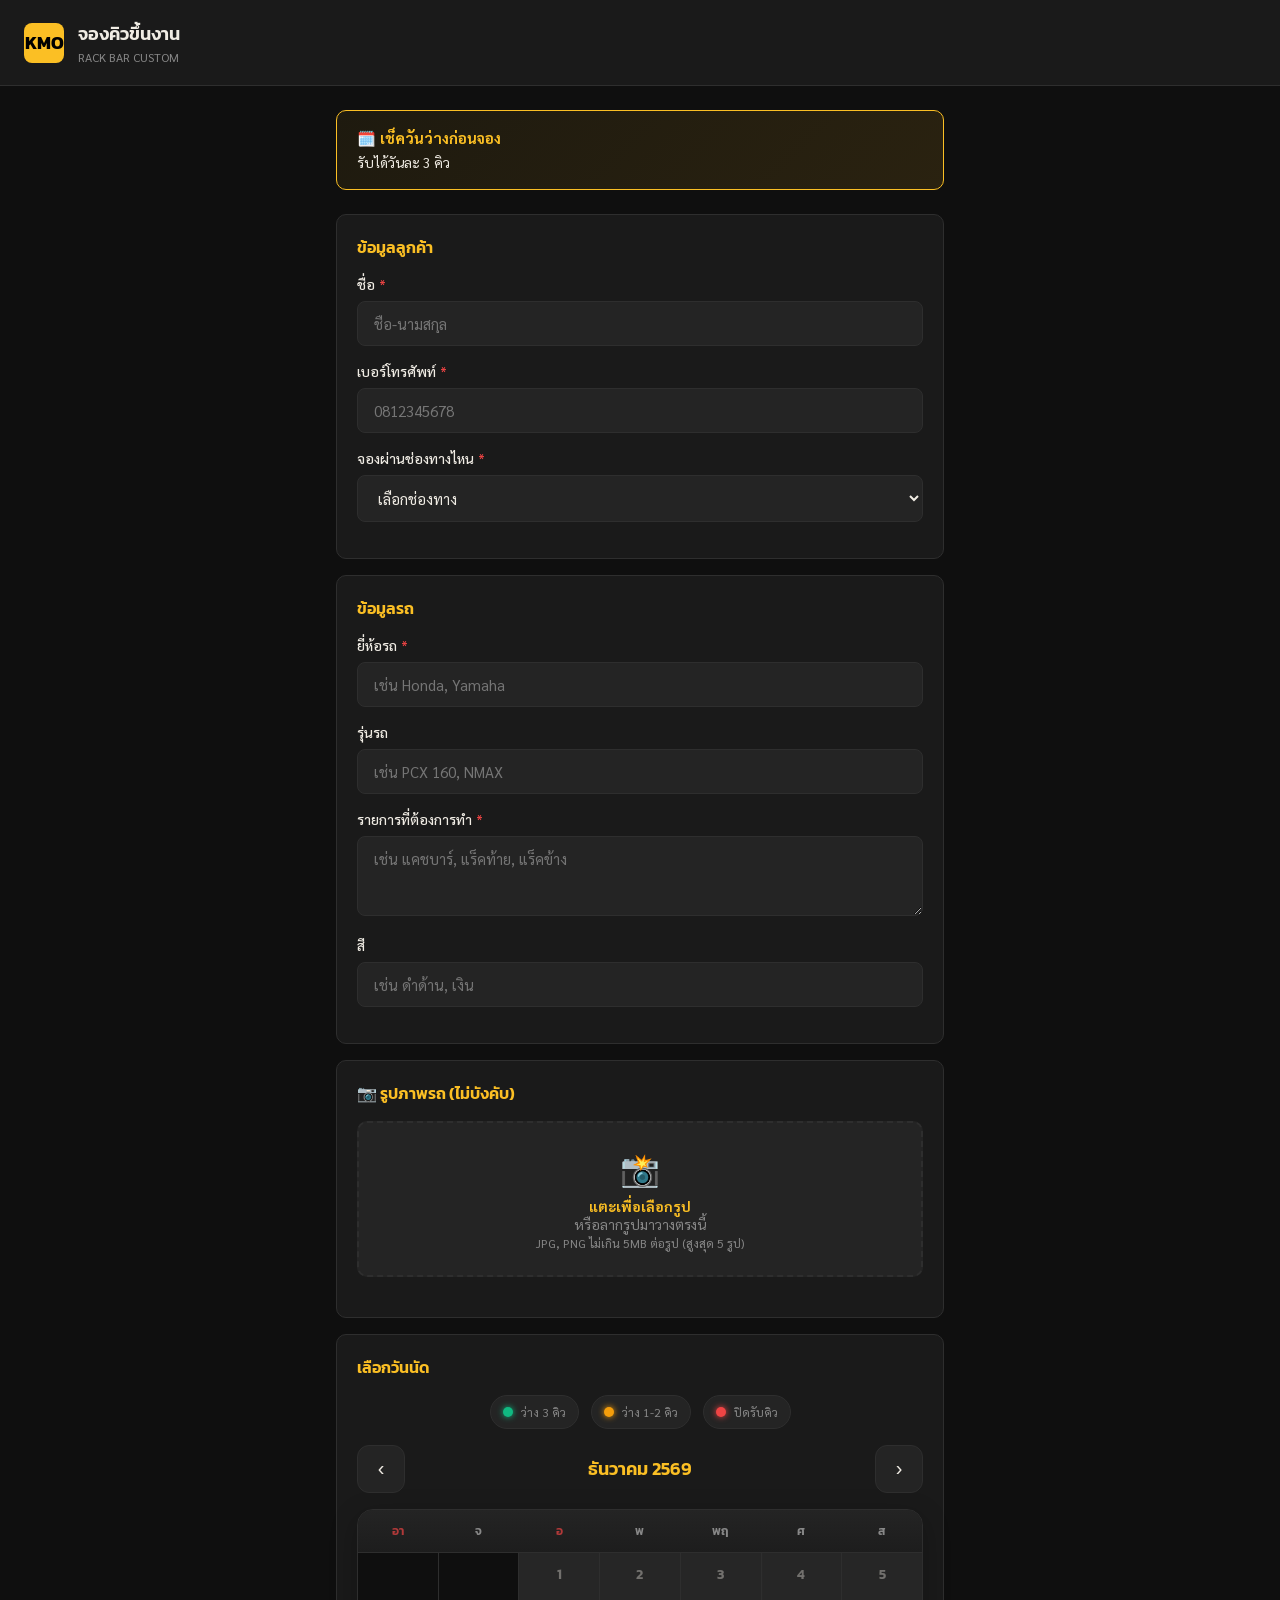
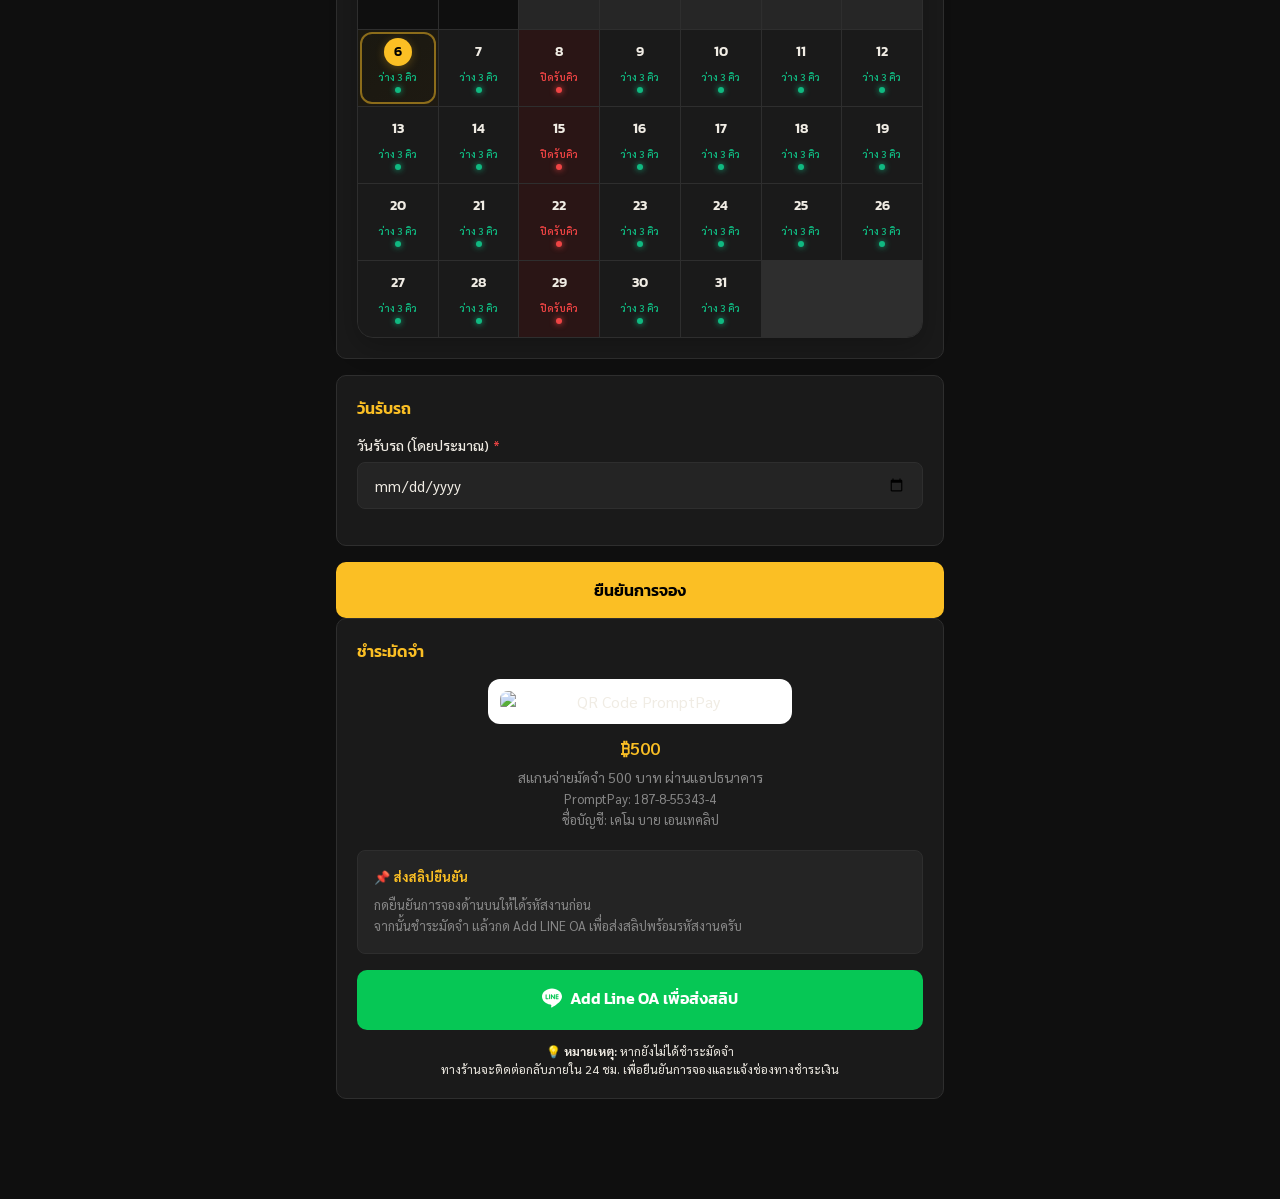
==== booking.html @ 97022bba "feat: restructure booking with separate pages, integrate dual CTA card on landing page, and clean up" ====
<!DOCTYPE html>
<html lang="th">
<head>
  <meta charset="UTF-8" />
  <meta name="viewport" content="width=device-width, initial-scale=1.0"/>
  <title>จองคิว | KMO RACK BAR CUSTOM</title>
  <link href="https://fonts.googleapis.com/css2?family=Sarabun:wght@300;400;600;700&family=Kanit:wght@400;600;700&display=swap" rel="stylesheet"/>
  <style>
    :root {
      --bg: #0f0f0f;
      --surface: #1a1a1a;
      --surface2: #242424;
      --border: #2e2e2e;
      --accent: #fbbf24;
      --accent2: #fcd34d;
      --text: #f0ece4;
      --text-muted: #888;
      --red: #ef4444;
      --green: #10b981;
      --yellow: #f59e0b;
      --accent-glow: rgba(251, 191, 36, 0.28);
      --radius: 10px;
    }

    * { box-sizing: border-box; margin: 0; padding: 0; }

    body {
      background: var(--bg);
      color: var(--text);
      font-family: 'Sarabun', sans-serif;
      font-size: 16px;
      min-height: 100vh;
      padding: 0 0 60px;
    }

    /* Header */
    .header {
      background: var(--surface);
      border-bottom: 1px solid var(--border);
      padding: 20px 24px;
      position: sticky;
      top: 0;
      z-index: 100;
      display: flex;
      align-items: center;
      gap: 14px;
    }
    .header-logo {
      width: 40px; height: 40px;
      background: var(--accent);
      border-radius: 8px;
      display: flex; align-items: center; justify-content: center;
      font-family: 'Kanit', sans-serif;
      font-weight: 700;
      color: #000;
      font-size: 18px;
    }
    .header-title { font-family: 'Kanit', sans-serif; font-size: 18px; font-weight: 600; }
    .header-sub { font-size: 12px; color: var(--text-muted); margin-top: 2px; }

    .container { max-width: 640px; margin: 0 auto; padding: 24px 16px; }

    /* Calendar Banner */
    .calendar-banner {
      background: linear-gradient(135deg, #1e1a0f 0%, #2a2210 100%);
      border: 1px solid var(--accent);
      border-radius: var(--radius);
      padding: 16px 20px;
      display: flex;
      align-items: center;
      justify-content: space-between;
      margin-bottom: 24px;
      gap: 12px;
    }
    .calendar-banner-text { font-size: 14px; line-height: 1.5; }
    .calendar-banner-text strong { color: var(--accent); font-size: 15px; display: block; margin-bottom: 2px; }

    /* Section */
    .section {
      background: var(--surface);
      border: 1px solid var(--border);
      border-radius: var(--radius);
      padding: 20px;
      margin-bottom: 16px;
    }
    .section-title {
      font-family: 'Kanit', sans-serif;
      font-size: 16px;
      font-weight: 600;
      margin-bottom: 16px;
      color: var(--accent);
    }

    /* Form */
    .form-group {
      margin-bottom: 16px;
    }
    .form-label {
      display: block;
      font-size: 14px;
      font-weight: 500;
      margin-bottom: 8px;
      color: var(--text);
    }
    .form-label .required {
      color: var(--red);
      margin-left: 4px;
    }
    .form-input, .form-select, .form-textarea {
      width: 100%;
      background: var(--surface2);
      border: 1px solid var(--border);
      border-radius: 8px;
      padding: 12px 16px;
      color: var(--text);
      font-family: 'Sarabun', sans-serif;
      font-size: 15px;
      transition: border-color 0.2s;
    }
    .form-input:focus, .form-select:focus, .form-textarea:focus {
      outline: none;
      border-color: var(--accent);
    }
    .form-textarea {
      resize: vertical;
      min-height: 80px;
    }

    /* Date Picker */
    .booking-legend {
      display: flex;
      gap: 12px;
      justify-content: center;
      flex-wrap: wrap;
      margin: 0 0 16px;
    }
    .booking-legend-item {
      display: flex;
      align-items: center;
      gap: 8px;
      font-size: 12px;
      color: var(--text-muted);
      padding: 8px 12px;
      background: var(--surface2);
      border: 1px solid var(--border);
      border-radius: 20px;
    }
    .booking-legend-dot {
      width: 10px;
      height: 10px;
      border-radius: 50%;
    }
    .booking-calendar {
      background: var(--surface);
      border: 1px solid var(--border);
      border-radius: 16px;
      overflow: hidden;
      box-shadow: 0 8px 28px rgba(0, 0, 0, 0.24);
    }
    .date-weekdays {
      display: grid;
      grid-template-columns: repeat(7, 1fr);
      background: linear-gradient(180deg, var(--surface2) 0%, #1d1d1d 100%);
      border-bottom: 1px solid var(--border);
    }
    .date-weekday {
      text-align: center;
      padding: 12px 4px;
      font-family: 'Kanit', sans-serif;
      font-size: 12px;
      font-weight: 600;
      color: var(--text-muted);
    }
    .date-weekday.sun,
    .date-weekday.tue {
      color: rgba(239, 68, 68, 0.7);
    }
    .date-grid {
      display: grid;
      grid-template-columns: repeat(7, 1fr);
      gap: 1px;
      background: var(--border);
    }
    .date-grid .loading {
      grid-column: 1 / -1;
      background: var(--surface);
      padding: 50px 20px;
    }
    .date-cell {
      min-height: 76px;
      padding: 8px 4px;
      display: flex;
      flex-direction: column;
      align-items: center;
      background: var(--surface);
      cursor: pointer;
      position: relative;
      transition: all 0.2s cubic-bezier(0.4, 0, 0.2, 1);
    }
    .date-cell:hover:not(.disabled):not(.empty):not(.selected) {
      background: #282828;
      transform: scale(1.02);
      z-index: 10;
      box-shadow: inset 0 0 0 2px var(--accent-glow);
    }
    .date-cell.empty {
      background: var(--bg);
      cursor: default;
    }
    .date-cell.today {
      background: linear-gradient(135deg, #1a1810 0%, #1e1a12 100%);
    }
    .date-cell.today::before {
      content: '';
      position: absolute;
      inset: 2px;
      border: 2px solid var(--accent);
      border-radius: 12px;
      opacity: 0.5;
      animation: pulse-border 2s ease-in-out infinite;
    }
    @keyframes pulse-border {
      0%, 100% { opacity: 0.3; }
      50% { opacity: 0.7; }
    }
    .date-num {
      font-family: 'Kanit', sans-serif;
      font-size: 14px;
      font-weight: 600;
      color: var(--text);
      width: 28px;
      height: 28px;
      display: flex;
      align-items: center;
      justify-content: center;
      margin-bottom: 4px;
      border-radius: 50%;
      transition: all 0.2s ease;
    }
    .date-cell.today .date-num {
      background: var(--accent);
      color: #000;
      box-shadow: 0 2px 10px var(--accent-glow);
    }
    .date-cell.selected {
      background: linear-gradient(135deg, rgba(251, 191, 36, 0.95), rgba(252, 211, 77, 0.95));
      color: #000;
      box-shadow: inset 0 0 0 2px rgba(0, 0, 0, 0.2);
    }
    .date-cell.selected .date-num {
      color: #000;
      background: rgba(0, 0, 0, 0.08);
    }
    .date-cell.disabled {
      cursor: not-allowed;
    }
    .date-cell.past {
      opacity: 0.35;
    }
    .date-cell.full {
      background: #2a1515;
    }
    .date-cell.status-open .date-label { color: var(--green); }
    .date-cell.status-low .date-label { color: var(--yellow); }
    .date-cell.status-full .date-label,
    .date-cell.full .date-label { color: var(--red); }
    .date-cell.status-open:hover:not(.disabled) .date-num { background: rgba(16, 185, 129, 0.15); }
    .date-cell.status-low:hover:not(.disabled) .date-num { background: rgba(245, 158, 11, 0.15); }
    .date-dot {
      width: 6px;
      height: 6px;
      border-radius: 50%;
      margin-top: 4px;
      transition: transform 0.2s ease;
    }
    .date-cell:hover:not(.disabled):not(.past) .date-dot {
      transform: scale(1.3);
    }
    .date-cell.status-open .date-dot { background: var(--green); box-shadow: 0 0 6px var(--green); }
    .date-cell.status-low .date-dot { background: var(--yellow); box-shadow: 0 0 6px var(--yellow); }
    .date-cell.status-full .date-dot { background: var(--red); box-shadow: 0 0 6px var(--red); }
    .date-cell.selected .date-dot {
      background: #000;
      box-shadow: none;
    }
    .date-label {
      font-size: 10px;
      font-family: 'Sarabun', sans-serif;
      text-align: center;
      line-height: 1.3;
      font-weight: 600;
    }
    .date-cell.selected .date-label {
      color: #000;
    }

    /* Calendar Header */
    .calendar-header {
      display: flex;
      justify-content: space-between;
      align-items: center;
      margin: 4px 0 16px;
    }
    .calendar-month {
      font-family: 'Kanit', sans-serif;
      font-size: 18px;
      font-weight: 600;
      color: var(--accent);
    }
    .calendar-nav {
      display: flex;
      gap: 8px;
    }
    .btn-nav {
      width: 48px;
      height: 48px;
      background: var(--surface2);
      border: 1px solid var(--border);
      border-radius: 12px;
      color: var(--text);
      cursor: pointer;
      display: flex;
      align-items: center;
      justify-content: center;
      font-size: 20px;
      transition: all 0.25s cubic-bezier(0.4, 0, 0.2, 1);
    }
    .btn-nav:hover {
      background: var(--accent);
      color: #000;
      transform: scale(1.05);
      box-shadow: 0 4px 20px var(--accent-glow);
    }

    @media (max-width: 480px) {
      .date-cell {
        min-height: 70px;
        -webkit-tap-highlight-color: transparent;
      }
      .date-cell:hover:not(.disabled):not(.empty):not(.selected) {
        transform: none;
      }
      .date-cell:not(.disabled):not(.empty):active {
        background: #2a2a2a;
        transform: scale(0.97);
      }
      .btn-nav {
        width: 52px;
        height: 52px;
      }
    }

    /* Button */
    .btn {
      width: 100%;
      padding: 16px;
      background: var(--accent);
      color: #000;
      border: none;
      border-radius: var(--radius);
      font-family: 'Kanit', sans-serif;
      font-size: 16px;
      font-weight: 600;
      cursor: pointer;
      transition: background 0.2s;
    }
    .btn:hover {
      background: var(--accent2);
    }
    .btn:disabled {
      opacity: 0.5;
      cursor: not-allowed;
    }
    .btn-secondary {
      width: 100%;
      padding: 14px 16px;
      background: var(--surface2);
      color: var(--text);
      border: 1px solid var(--accent);
      border-radius: var(--radius);
      font-family: 'Kanit', sans-serif;
      font-size: 15px;
      font-weight: 600;
      cursor: pointer;
      transition: all 0.2s;
      margin-bottom: 12px;
    }
    .btn-secondary:hover {
      background: rgba(251, 191, 36, 0.08);
    }
    .slip-message-box {
      background: var(--surface2);
      border: 1px solid var(--border);
      border-radius: var(--radius);
      padding: 14px;
      margin-bottom: 14px;
    }
    .slip-message-title {
      color: var(--accent);
      font-family: 'Kanit', sans-serif;
      font-size: 14px;
      font-weight: 600;
      margin-bottom: 10px;
    }
    .slip-message-text {
      width: 100%;
      min-height: 170px;
      resize: vertical;
      background: #111;
      border: 1px solid var(--border);
      border-radius: 8px;
      color: var(--text);
      font-family: 'Sarabun', sans-serif;
      font-size: 13px;
      line-height: 1.55;
      padding: 12px;
      margin-bottom: 12px;
    }

    /* Alert */
    .alert {
      padding: 16px;
      border-radius: var(--radius);
      margin-bottom: 16px;
      font-size: 14px;
    }
    .alert-success {
      background: rgba(16, 185, 129, 0.1);
      border: 1px solid var(--green);
      color: var(--green);
    }
    .alert-error {
      background: rgba(239, 68, 68, 0.1);
      border: 1px solid var(--red);
      color: var(--red);
    }

    /* Loading */
    .loading {
      text-align: center;
      padding: 20px;
      color: var(--text-muted);
    }
    .spinner {
      border: 3px solid var(--border);
      border-top-color: var(--accent);
      border-radius: 50%;
      width: 40px;
      height: 40px;
      animation: spin 1s linear infinite;
      margin: 0 auto 12px;
    }
    @keyframes spin {
      to { transform: rotate(360deg); }
    }

    /* Image Upload */
    .upload-area {
      border: 2px dashed var(--border);
      border-radius: 10px;
      padding: 24px 16px;
      text-align: center;
      cursor: pointer;
      transition: all 0.2s;
      background: var(--surface2);
      position: relative;
    }
    .upload-area:hover, .upload-area.dragover {
      border-color: var(--accent);
      background: rgba(251, 191, 36, 0.05);
    }
    .upload-area input[type="file"] {
      position: absolute;
      inset: 0;
      opacity: 0;
      cursor: pointer;
      width: 100%;
      height: 100%;
    }
    .upload-icon { font-size: 32px; margin-bottom: 8px; }
    .upload-text { font-size: 14px; color: var(--text-muted); }
    .upload-text strong { color: var(--accent); }
    .preview-grid {
      display: grid;
      grid-template-columns: repeat(3, 1fr);
      gap: 8px;
      margin-top: 12px;
    }
    .preview-item {
      position: relative;
      aspect-ratio: 1;
      border-radius: 8px;
      overflow: hidden;
      background: var(--surface2);
      border: 1px solid var(--border);
    }
    .preview-item img {
      width: 100%; height: 100%;
      object-fit: cover;
    }
    .preview-remove {
      position: absolute;
      top: 4px; right: 4px;
      width: 22px; height: 22px;
      background: rgba(0,0,0,0.7);
      border: none;
      border-radius: 50%;
      color: #fff;
      font-size: 14px;
      cursor: pointer;
      display: flex;
      align-items: center;
      justify-content: center;
      line-height: 1;
    }
    .upload-progress {
      margin-top: 8px;
      font-size: 13px;
      color: var(--text-muted);
      text-align: center;
    }

    /* Hidden */
    .hidden {
      display: none;
    }
  </style>
</head>
<body>
  <!-- Header -->
  <header class="header">
    <div class="header-logo">KMO</div>
    <div>
      <div class="header-title">จองคิวขึ้นงาน</div>
      <div class="header-sub">RACK BAR CUSTOM</div>
    </div>
  </header>

  <!-- Main Container -->
  <div class="container">
    <!-- Success Alert -->
    <div id="successAlert" class="alert alert-success hidden"></div>
    
    <!-- Error Alert -->
    <div id="errorAlert" class="alert alert-error hidden"></div>

    <!-- Calendar Banner -->
    <div class="calendar-banner">
      <div class="calendar-banner-text">
        <strong>🗓️ เช็ควันว่างก่อนจอง</strong>
        <span>รับได้วันละ 3 คิว</span>
      </div>
    </div>

    <!-- Form -->
    <form id="bookingForm">
      <!-- Customer Info -->
      <div class="section">
        <h3 class="section-title">ข้อมูลลูกค้า</h3>
        
        <div class="form-group">
          <label class="form-label">ชื่อ<span class="required">*</span></label>
          <input type="text" class="form-input" id="customerName" required placeholder="ชื่อ-นามสกุล">
        </div>

        <div class="form-group">
          <label class="form-label">เบอร์โทรศัพท์<span class="required">*</span></label>
          <input type="tel" class="form-input" id="phone" required placeholder="0812345678">
        </div>

        <div class="form-group">
          <label class="form-label">จองผ่านช่องทางไหน<span class="required">*</span></label>
          <select class="form-select" id="platform" required>
            <option value="">เลือกช่องทาง</option>
            <option value="Facebook">Facebook</option>
            <option value="Line">LINE</option>
            <option value="TikTok">TikTok</option>
            <option value="Instagram">Instagram</option>
            <option value="หน้าร้าน">มาหน้าร้าน</option>
            <option value="เพื่อนแนะนำ">เพื่อนแนะนำ</option>
            <option value="อื่นๆ">อื่นๆ</option>
          </select>
        </div>
      </div>

      <!-- Vehicle Info -->
      <div class="section">
        <h3 class="section-title">ข้อมูลรถ</h3>
        
        <div class="form-group">
          <label class="form-label">ยี่ห้อรถ<span class="required">*</span></label>
          <input type="text" class="form-input" id="brand" required placeholder="เช่น Honda, Yamaha">
        </div>

        <div class="form-group">
          <label class="form-label">รุ่นรถ</label>
          <input type="text" class="form-input" id="model" placeholder="เช่น PCX 160, NMAX">
        </div>

        <div class="form-group">
          <label class="form-label">รายการที่ต้องการทำ<span class="required">*</span></label>
          <textarea class="form-textarea" id="services" required placeholder="เช่น แคชบาร์, แร็คท้าย, แร็คข้าง"></textarea>
        </div>

        <div class="form-group">
          <label class="form-label">สี</label>
          <input type="text" class="form-input" id="color" placeholder="เช่น ดำด้าน, เงิน">
        </div>
      </div>

      <!-- Photo Upload -->
      <div class="section">
        <h3 class="section-title">📷 รูปภาพรถ (ไม่บังคับ)</h3>

        <div class="upload-area" id="uploadArea">
          <input type="file" id="imageInput" accept="image/*" multiple>
          <div class="upload-icon">📸</div>
          <div class="upload-text">
            <strong>แตะเพื่อเลือกรูป</strong><br>
            หรือลากรูปมาวางตรงนี้<br>
            <span style="font-size:12px;">JPG, PNG ไม่เกิน 5MB ต่อรูป (สูงสุด 5 รูป)</span>
          </div>
        </div>

        <div class="preview-grid" id="previewGrid"></div>
        <div class="upload-progress" id="uploadProgress"></div>
      </div>

      <!-- Date Selection -->
      <div class="section">
        <h3 class="section-title">เลือกวันนัด</h3>

        <div class="booking-legend">
          <div class="booking-legend-item">
            <div class="booking-legend-dot" style="background:var(--green); box-shadow: 0 0 6px var(--green);"></div>
            <span>ว่าง 3 คิว</span>
          </div>
          <div class="booking-legend-item">
            <div class="booking-legend-dot" style="background:var(--yellow); box-shadow: 0 0 6px var(--yellow);"></div>
            <span>ว่าง 1-2 คิว</span>
          </div>
          <div class="booking-legend-item">
            <div class="booking-legend-dot" style="background:var(--red); box-shadow: 0 0 6px var(--red);"></div>
            <span>ปิดรับคิว</span>
          </div>
        </div>
        
        <div class="calendar-header">
          <button type="button" class="btn-nav" onclick="changeMonth(-1)" aria-label="เดือนก่อนหน้า">‹</button>
          <div class="calendar-month" id="calendarMonth"></div>
          <button type="button" class="btn-nav" onclick="changeMonth(1)" aria-label="เดือนถัดไป">›</button>
        </div>

        <div class="booking-calendar">
          <div class="date-weekdays">
            <div class="date-weekday sun">อา</div>
            <div class="date-weekday">จ</div>
            <div class="date-weekday tue">อ</div>
            <div class="date-weekday">พ</div>
            <div class="date-weekday">พฤ</div>
            <div class="date-weekday">ศ</div>
            <div class="date-weekday">ส</div>
          </div>
          <div class="date-grid" id="dateGrid">
            <div class="loading">
              <div class="spinner"></div>
              <p>กำลังโหลดปฏิทิน...</p>
            </div>
          </div>
        </div>

        <input type="hidden" id="appointDate" required>
      </div>

      <!-- Pickup Date -->
      <div class="section">
        <h3 class="section-title">วันรับรถ</h3>
        
        <div class="form-group">
          <label class="form-label">วันรับรถ (โดยประมาณ)<span class="required">*</span></label>
          <input type="date" class="form-input" id="pickupDate" required>
        </div>
      </div>

      <!-- Submit -->
      <button type="submit" class="btn" id="submitBtn">ยืนยันการจอง</button>

      <!-- Deposit -->
      <div class="section">
        <h3 class="section-title">ชำระมัดจำ</h3>
        
        <div style="text-align: center; margin-bottom: 20px;">
          <div style="background: #fff; display: inline-block; padding: 12px; border-radius: 12px; margin-bottom: 12px;">
            <img src="payment.jpg" 
                 alt="QR Code PromptPay" 
                 style="width: 280px; height: auto; display: block; border-radius: 8px;">
          </div>
          <div style="font-size: 18px; font-weight: 600; color: var(--accent); margin-bottom: 8px;">₿500</div>
          <div style="font-size: 14px; color: var(--text-muted); line-height: 1.5;">
            สแกนจ่ายมัดจำ 500 บาท ผ่านแอปธนาคาร<br>
            <span style="font-size: 13px;">PromptPay: 187-8-55343-4</span><br>
            <span style="font-size: 13px; color: var(--text-dim);">ชื่อบัญชี: เคโม บาย เอนเทคลิป</span>
          </div>
        </div>

        <div style="background: var(--surface2); border: 1px solid var(--border); border-radius: 8px; padding: 16px; margin-bottom: 16px;">
          <div style="font-size: 13px; color: var(--text-muted); line-height: 1.6;">
            <strong style="color: var(--accent); display: block; margin-bottom: 8px;">📌 ส่งสลิปยืนยัน</strong>
            กดยืนยันการจองด้านบนให้ได้รหัสงานก่อน<br>
            จากนั้นชำระมัดจำ แล้วกด Add LINE OA เพื่อส่งสลิปพร้อมรหัสงานครับ
          </div>
        </div>

        <div class="slip-message-box hidden" id="slipMessageBox">
          <div class="slip-message-title">ข้อความสำหรับส่งพร้อมสลิป</div>
          <textarea class="slip-message-text" id="slipMessageText" readonly></textarea>
          <button type="button" class="btn-secondary" id="copySlipMessageBtn">คัดลอกข้อความส่งสลิป</button>
        </div>

        <a href="https://lin.ee/Hm91L7m" 
           id="lineSlipLink"
           target="_self"
           style="display: block; width: 100%; padding: 16px; background: #06C755; color: #fff; border: none; border-radius: var(--radius); font-family: 'Kanit', sans-serif; font-size: 16px; font-weight: 600; text-align: center; text-decoration: none; margin-bottom: 12px;">
          <span style="display: inline-flex; align-items: center; gap: 8px; justify-content: center;">
            <svg width="20" height="20" viewBox="0 0 24 24" fill="currentColor">
              <path d="M19.365 9.863c.349 0 .63.285.63.631 0 .345-.281.63-.63.63H17.61v1.125h1.755c.349 0 .63.283.63.63 0 .344-.281.629-.63.629h-2.386c-.345 0-.627-.285-.627-.629V8.108c0-.345.282-.63.63-.63h2.386c.346 0 .627.285.627.63 0 .349-.281.63-.63.63H17.61v1.125h1.755zm-3.855 3.016c0 .27-.174.51-.432.596-.064.021-.133.031-.199.031-.211 0-.391-.09-.51-.25l-2.443-3.317v2.94c0 .344-.279.629-.631.629-.346 0-.626-.285-.626-.629V8.108c0-.27.173-.51.43-.595.06-.023.136-.033.194-.033.195 0 .375.104.495.254l2.462 3.33V8.108c0-.345.282-.63.63-.63.345 0 .63.285.63.63v4.771zm-5.741 0c0 .344-.282.629-.631.629-.345 0-.627-.285-.627-.629V8.108c0-.345.282-.63.63-.63.346 0 .628.285.628.63v4.771zm-2.466.629H4.917c-.345 0-.63-.285-.63-.629V8.108c0-.345.285-.63.63-.63.348 0 .63.285.63.63v4.141h1.756c.348 0 .629.283.629.63 0 .344-.282.629-.629.629M24 10.314C24 4.943 18.615.572 12 .572S0 4.943 0 10.314c0 4.811 4.27 8.842 10.035 9.608.391.082.923.258 1.058.59.12.301.079.766.038 1.08l-.164 1.02c-.045.301-.24 1.186 1.049.645 1.291-.539 6.916-4.078 9.436-6.975C23.176 14.393 24 12.458 24 10.314"/>
            </svg>
            Add Line OA เพื่อส่งสลิป
          </span>
        </a>

        <div style="font-size: 12px; color: var(--text-dim); text-align: center; line-height: 1.5;">
          💡 <strong>หมายเหตุ:</strong> หากยังไม่ได้ชำระมัดจำ<br>
          ทางร้านจะติดต่อกลับภายใน 24 ชม. เพื่อยืนยันการจองและแจ้งช่องทางชำระเงิน
        </div>
      </div>
    </form>
  </div>

  <script>
    // Supabase Config
    const SUPABASE_URL = 'https://xfhpwxjywqgqefbncumm.supabase.co';
    const SUPABASE_ANON_KEY = 'eyJhbGciOiJIUzI1NiIsInR5cCI6IkpXVCJ9.eyJpc3MiOiJzdXBhYmFzZSIsInJlZiI6InhmaHB3eGp5d3FncWVmYm5jdW1tIiwicm9sZSI6ImFub24iLCJpYXQiOjE3NzI4MjIxMTQsImV4cCI6MjA4ODM5ODExNH0.GRfJ8aY9FgfMw18Vld4m2R6mE2cOwUsJw3OXOJEt0is';

    let selectedFiles = [];
    let currentMonth = new Date();
    let selectedDate = null;
    let availabilityData = {};
    let holidays = new Set();
    let latestSlipMessage = '';

    // Initialize
    document.addEventListener('DOMContentLoaded', async () => {
      const dateParam = getDateFromQuery();
      if (dateParam) currentMonth = parseDateStr(dateParam);

      // Pre-fill services from localStorage cart if exists
      const cartData = localStorage.getItem('kmo_cart');
      if (cartData) {
        try {
          const cart = JSON.parse(cartData);
          if (cart.length > 0) {
            const servicesNames = cart.map(item => `${item.product.name} (x${item.quantity})`).join(', ');
            document.getElementById('services').value = servicesNames;
          }
        } catch (e) {
          console.error('Error reading cart in booking.html:', e);
        }
      }

      await loadHolidays();
      await loadCalendar();
      setMinPickupDate();
      if (dateParam) selectDate(dateParam);
    });

    function toDateStr(date) {
      const y = date.getFullYear();
      const m = String(date.getMonth() + 1).padStart(2, '0');
      const d = String(date.getDate()).padStart(2, '0');
      return `${y}-${m}-${d}`;
    }

    function parseDateStr(dateStr) {
      const [y, m, d] = dateStr.split('-').map(Number);
      return new Date(y, m - 1, d);
    }

    // โหลด holidays จาก Supabase
    async function loadHolidays() {
      try {
        const res = await fetch(`${SUPABASE_URL}/rest/v1/holidays?select=date`, {
          headers: {
            'apikey': SUPABASE_ANON_KEY,
            'Authorization': `Bearer ${SUPABASE_ANON_KEY}`
          }
        });
        const data = await res.json();
        holidays = new Set(data.map(h => h.date));
      } catch (err) {
        console.error('โหลด holidays ไม่ได้:', err);
      }
    }

    // Load Calendar
    async function loadCalendar() {
      renderCalendarHeader();
      await fetchAvailability();
      renderCalendar();
    }

    // Render Calendar Header
    function renderCalendarHeader() {
      const monthNames = ['มกราคม', 'กุมภาพันธ์', 'มีนาคม', 'เมษายน', 'พฤษภาคม', 'มิถุนายน',
                         'กรกฎาคม', 'สิงหาคม', 'กันยายน', 'ตุลาคม', 'พฤศจิกายน', 'ธันวาคม'];
      const year = currentMonth.getFullYear() + 543;
      const month = monthNames[currentMonth.getMonth()];
      document.getElementById('calendarMonth').textContent = `${month} ${year}`;
    }

    // Fetch Availability
    async function fetchAvailability() {
      try {
        const year = currentMonth.getFullYear();
        const month = currentMonth.getMonth();
        
        // คำนวณวันแรกและวันสุดท้ายของเดือน
        const firstDay = toDateStr(new Date(year, month, 1));
        const lastDay = toDateStr(new Date(year, month + 1, 0));

        // นับ "คิวรับรถเข้าใหม่" ต่อวัน — ดูแค่ appointment_date ในเดือนนี้
        // (ไม่นับ pickup_date เพราะงานที่ค้างอยู่ในร้านนานไม่ควรไปบล็อกคิวรับรถใหม่วันอื่น)
        const response = await fetch(
          `${SUPABASE_URL}/rest/v1/bookings?appointment_date=gte.${firstDay}&appointment_date=lte.${lastDay}&select=appointment_date,queue_status`,
          {
            headers: {
              'apikey': SUPABASE_ANON_KEY,
              'Authorization': `Bearer ${SUPABASE_ANON_KEY}`
            }
          }
        );

        const bookings = await response.json();

        // Count bookings per day (ไม่นับคิวที่ยกเลิก)
        availabilityData = {};
        bookings
          .filter(booking => booking.queue_status !== 'ยกเลิก')
          .forEach(booking => {
            const dateStr = booking.appointment_date;
            availabilityData[dateStr] = (availabilityData[dateStr] || 0) + 1;
          });
      } catch (error) {
        console.error('Error fetching availability:', error);
      }
    }

    // Render Calendar
    function renderCalendar() {
      const grid = document.getElementById('dateGrid');
      grid.innerHTML = '';
      
      const year = currentMonth.getFullYear();
      const month = currentMonth.getMonth();
      const firstDay = new Date(year, month, 1).getDay();
      const daysInMonth = new Date(year, month + 1, 0).getDate();
      const today = new Date();
      today.setHours(0, 0, 0, 0);
      const todayStr = toDateStr(today);

      // Empty cells
      for (let i = 0; i < firstDay; i++) {
        const emptyCell = document.createElement('div');
        emptyCell.className = 'date-cell empty';
        grid.appendChild(emptyCell);
      }

      // Date cells
      for (let day = 1; day <= daysInMonth; day++) {
        const date = new Date(year, month, day);
        const dateStr = toDateStr(date);
        const booked = availabilityData[dateStr] || 0;
        const available = 3 - booked;
        const isPast = date < today;
        const isHol = holidays.has(dateStr);
        const isTue = date.getDay() === 2;
        const isToday = dateStr === todayStr;
        
        const cell = document.createElement('div');
        cell.className = 'date-cell';
        
        if (isPast) {
          cell.classList.add('past', 'disabled');
        } else if (isHol || isTue || available <= 0) {
          cell.classList.add('full', 'status-full', 'disabled');
        } else if (selectedDate === dateStr) {
          cell.classList.add('selected');
        } else if (available <= 2) {
          cell.classList.add('status-low');
        } else {
          cell.classList.add('status-open');
        }

        if (selectedDate === dateStr) cell.classList.add('selected');
        if (isToday) cell.classList.add('today');
        
        cell.innerHTML = `
          <div class="date-num">${day}</div>
          ${!isPast && !isHol && !isTue && available > 0 ? `
            <div class="date-label">ว่าง ${available} คิว</div>
            <div class="date-dot"></div>
          ` : !isPast ? `
            <div class="date-label">ปิดรับคิว</div>
            <div class="date-dot"></div>
          ` : ''}
        `;
        
        if (!isPast && !isHol && !isTue && available > 0) {
          cell.onclick = () => selectDate(dateStr);
        }
        
        grid.appendChild(cell);
      }
    }

    // Select Date
    function selectDate(dateStr) {
      selectedDate = dateStr;
      document.getElementById('appointDate').value = dateStr;
      renderCalendar();
      
      // Set min pickup date
      const appointDate = parseDateStr(dateStr);
      appointDate.setDate(appointDate.getDate() + 1);
      document.getElementById('pickupDate').min = toDateStr(appointDate);
    }

    // Change Month
    function changeMonth(delta) {
      currentMonth.setMonth(currentMonth.getMonth() + delta);
      selectedDate = null;
      document.getElementById('appointDate').value = '';
      loadCalendar();
    }

    // Set Min Pickup Date
    function setMinPickupDate() {
      const tomorrow = new Date();
      tomorrow.setDate(tomorrow.getDate() + 1);
      document.getElementById('pickupDate').min = toDateStr(tomorrow);
    }

    function getDateFromQuery() {
      const params = new URLSearchParams(window.location.search);
      const dateParam = params.get('date');
      if (!dateParam || !/^\d{4}-\d{2}-\d{2}$/.test(dateParam)) return null;
      return dateParam;
    }

    // Form Submit
    document.getElementById('bookingForm').addEventListener('submit', async (e) => {
      e.preventDefault();
      
      const submitBtn = document.getElementById('submitBtn');
      submitBtn.disabled = true;
      submitBtn.textContent = 'กำลังบันทึก...';
      
      try {
        const data = {
          customer_name: document.getElementById('customerName').value,
          phone: document.getElementById('phone').value,
          source: document.getElementById('platform').value,
          brand: document.getElementById('brand').value,
          model: document.getElementById('model').value || null,
          product: document.getElementById('services').value,
          color: document.getElementById('color').value || null,
          appointment_date: document.getElementById('appointDate').value,
          pickup_date: document.getElementById('pickupDate').value,
          queue_status: 'ยืนยัน',
          production_status: 'รอเริ่มงาน'
        };

        // Generate JobID
        const jobIdResponse = await fetch(`${SUPABASE_URL}/rest/v1/rpc/generate_job_id`, {
          method: 'POST',
          headers: {
            'apikey': SUPABASE_ANON_KEY,
            'Authorization': `Bearer ${SUPABASE_ANON_KEY}`,
            'Content-Type': 'application/json'
          },
          body: JSON.stringify({ p_platform: data.source })
        });

        if (!jobIdResponse.ok) throw new Error('ไม่สามารถสร้างรหัสงานได้');
        
        const jobId = await jobIdResponse.json();
        data.job_id = jobId;

        // อัปโหลดรูป (ถ้ามี) ก่อน insert
        const imageUrls = await uploadImages(jobId);
        if (imageUrls.length > 0) {
          data.images = imageUrls;
        }

        // Insert booking
        const response = await fetch(`${SUPABASE_URL}/rest/v1/bookings`, {
          method: 'POST',
          headers: {
            'apikey': SUPABASE_ANON_KEY,
            'Authorization': `Bearer ${SUPABASE_ANON_KEY}`,
            'Content-Type': 'application/json',
            'Prefer': 'return=minimal'
          },
          body: JSON.stringify(data)
        });

        if (!response.ok) throw new Error('ไม่สามารถบันทึกข้อมูลได้');

        // Success
        latestSlipMessage = buildSlipMessage(data);
        document.getElementById('bookingForm').reset();
        selectedDate = null;
        selectedFiles = [];
        document.getElementById('previewGrid').innerHTML = '';
        setMinPickupDate();
        await loadCalendar();
        showSlipMessage(latestSlipMessage);
        showSuccess(`จองคิวสำเร็จ! รหัสงาน: ${jobId}<br>คัดลอกข้อความด้านล่าง แล้วส่งพร้อมสลิปใน LINE ได้เลย`, false);
        
      } catch (error) {
        showError('เกิดข้อผิดพลาด: ' + error.message);
      } finally {
        submitBtn.disabled = false;
        submitBtn.textContent = 'ยืนยันการจอง';
      }
    });

    // Show Success
    function showSuccess(message, scrollToTop = true) {
      const alert = document.getElementById('successAlert');
      alert.innerHTML = message;
      alert.classList.remove('hidden');
      document.getElementById('errorAlert').classList.add('hidden');
      if (scrollToTop) window.scrollTo({ top: 0, behavior: 'smooth' });
      setTimeout(() => alert.classList.add('hidden'), 5000);
    }

    // Show Error
    function showError(message) {
      const alert = document.getElementById('errorAlert');
      alert.textContent = message;
      alert.classList.remove('hidden');
      document.getElementById('successAlert').classList.add('hidden');
      window.scrollTo({ top: 0, behavior: 'smooth' });
    }

    function buildSlipMessage(data) {
      return [
        'แจ้งชำระมัดจำจองคิว',
        '',
        `รหัสงาน: ${data.job_id}`,
        `ชื่อ: ${data.customer_name}`,
        `เบอร์: ${data.phone}`,
        `วันนัด: ${data.appointment_date}`,
        `วันรับรถ: ${data.pickup_date}`,
        `รายการทำ: ${data.product}`,
        `สี: ${data.color || '-'}`,
        '',
        'แนบสลิปมัดจำ 500 บาท'
      ].join('\n');
    }

    function showSlipMessage(message) {
      document.getElementById('slipMessageText').value = message;
      const box = document.getElementById('slipMessageBox');
      box.classList.remove('hidden');
      box.scrollIntoView({ behavior: 'smooth', block: 'center' });
    }

    async function copySlipMessage() {
      const message = latestSlipMessage || document.getElementById('slipMessageText').value;
      if (!message) return;
      const text = document.getElementById('slipMessageText');
      const button = document.getElementById('copySlipMessageBtn');

      try {
        if (navigator.clipboard && window.isSecureContext) {
          await navigator.clipboard.writeText(message);
        } else {
          text.focus();
          text.select();
          text.setSelectionRange(0, text.value.length);
          const copied = document.execCommand('copy');
          if (!copied) throw new Error('copy failed');
        }

        button.textContent = 'คัดลอกแล้ว';
        setTimeout(() => {
          button.textContent = 'คัดลอกข้อความส่งสลิป';
        }, 1800);
      } catch (error) {
        text.focus();
        text.select();
        text.setSelectionRange(0, text.value.length);
        button.textContent = 'เลือกข้อความให้แล้ว กรุณากด Copy';
        setTimeout(() => {
          button.textContent = 'คัดลอกข้อความส่งสลิป';
        }, 2600);
      }
    }

    document.getElementById('copySlipMessageBtn').addEventListener('click', copySlipMessage);

    // ===== IMAGE UPLOAD =====

    const uploadArea = document.getElementById('uploadArea');
    uploadArea.addEventListener('dragover', e => {
      e.preventDefault();
      uploadArea.classList.add('dragover');
    });
    uploadArea.addEventListener('dragleave', () => {
      uploadArea.classList.remove('dragover');
    });
    uploadArea.addEventListener('drop', e => {
      e.preventDefault();
      uploadArea.classList.remove('dragover');
      handleFiles([...e.dataTransfer.files]);
    });

    document.getElementById('imageInput').addEventListener('change', e => {
      handleFiles([...e.target.files]);
      e.target.value = '';
    });

    function handleFiles(newFiles) {
      const imageFiles = newFiles.filter(f => f.type.startsWith('image/'));
      const remaining = 5 - selectedFiles.length;
      if (remaining <= 0) {
        showError('เลือกรูปได้สูงสุด 5 รูปเท่านั้น');
        return;
      }
      imageFiles.slice(0, remaining).forEach(file => {
        if (file.size > 5 * 1024 * 1024) {
          showError(`รูป ${file.name} ใหญ่เกิน 5MB`);
          return;
        }
        selectedFiles.push(file);
      });
      renderPreviews();
    }

    function renderPreviews() {
      const grid = document.getElementById('previewGrid');
      grid.innerHTML = '';
      selectedFiles.forEach((file, index) => {
        const reader = new FileReader();
        reader.onload = e => {
          const item = document.createElement('div');
          item.className = 'preview-item';
          item.innerHTML = `
            <img src="${e.target.result}" alt="รูป ${index + 1}">
            <button type="button" class="preview-remove" onclick="removeImage(${index})">✕</button>
          `;
          grid.appendChild(item);
        };
        reader.readAsDataURL(file);
      });
    }

    function removeImage(index) {
      selectedFiles.splice(index, 1);
      renderPreviews();
    }

    async function uploadImages(jobId) {
      if (selectedFiles.length === 0) return [];
      const urls = [];
      const progress = document.getElementById('uploadProgress');
      for (let i = 0; i < selectedFiles.length; i++) {
        const file = selectedFiles[i];
        progress.textContent = `กำลังอัปโหลดรูป ${i + 1}/${selectedFiles.length}...`;
        const ext = file.name.split('.').pop();
        const fileName = `${jobId}/${Date.now()}-${i}.${ext}`;
        const res = await fetch(
          `${SUPABASE_URL}/storage/v1/object/booking-images/${fileName}`,
          {
            method: 'POST',
            headers: {
              'apikey': SUPABASE_ANON_KEY,
              'Authorization': `Bearer ${SUPABASE_ANON_KEY}`,
              'Content-Type': file.type,
              'x-upsert': 'true'
            },
            body: file
          }
        );
        if (res.ok) {
          urls.push(`${SUPABASE_URL}/storage/v1/object/public/booking-images/${fileName}`);
        }
      }
      progress.textContent = '';
      return urls;
    }
  </script>
</body>
</html>
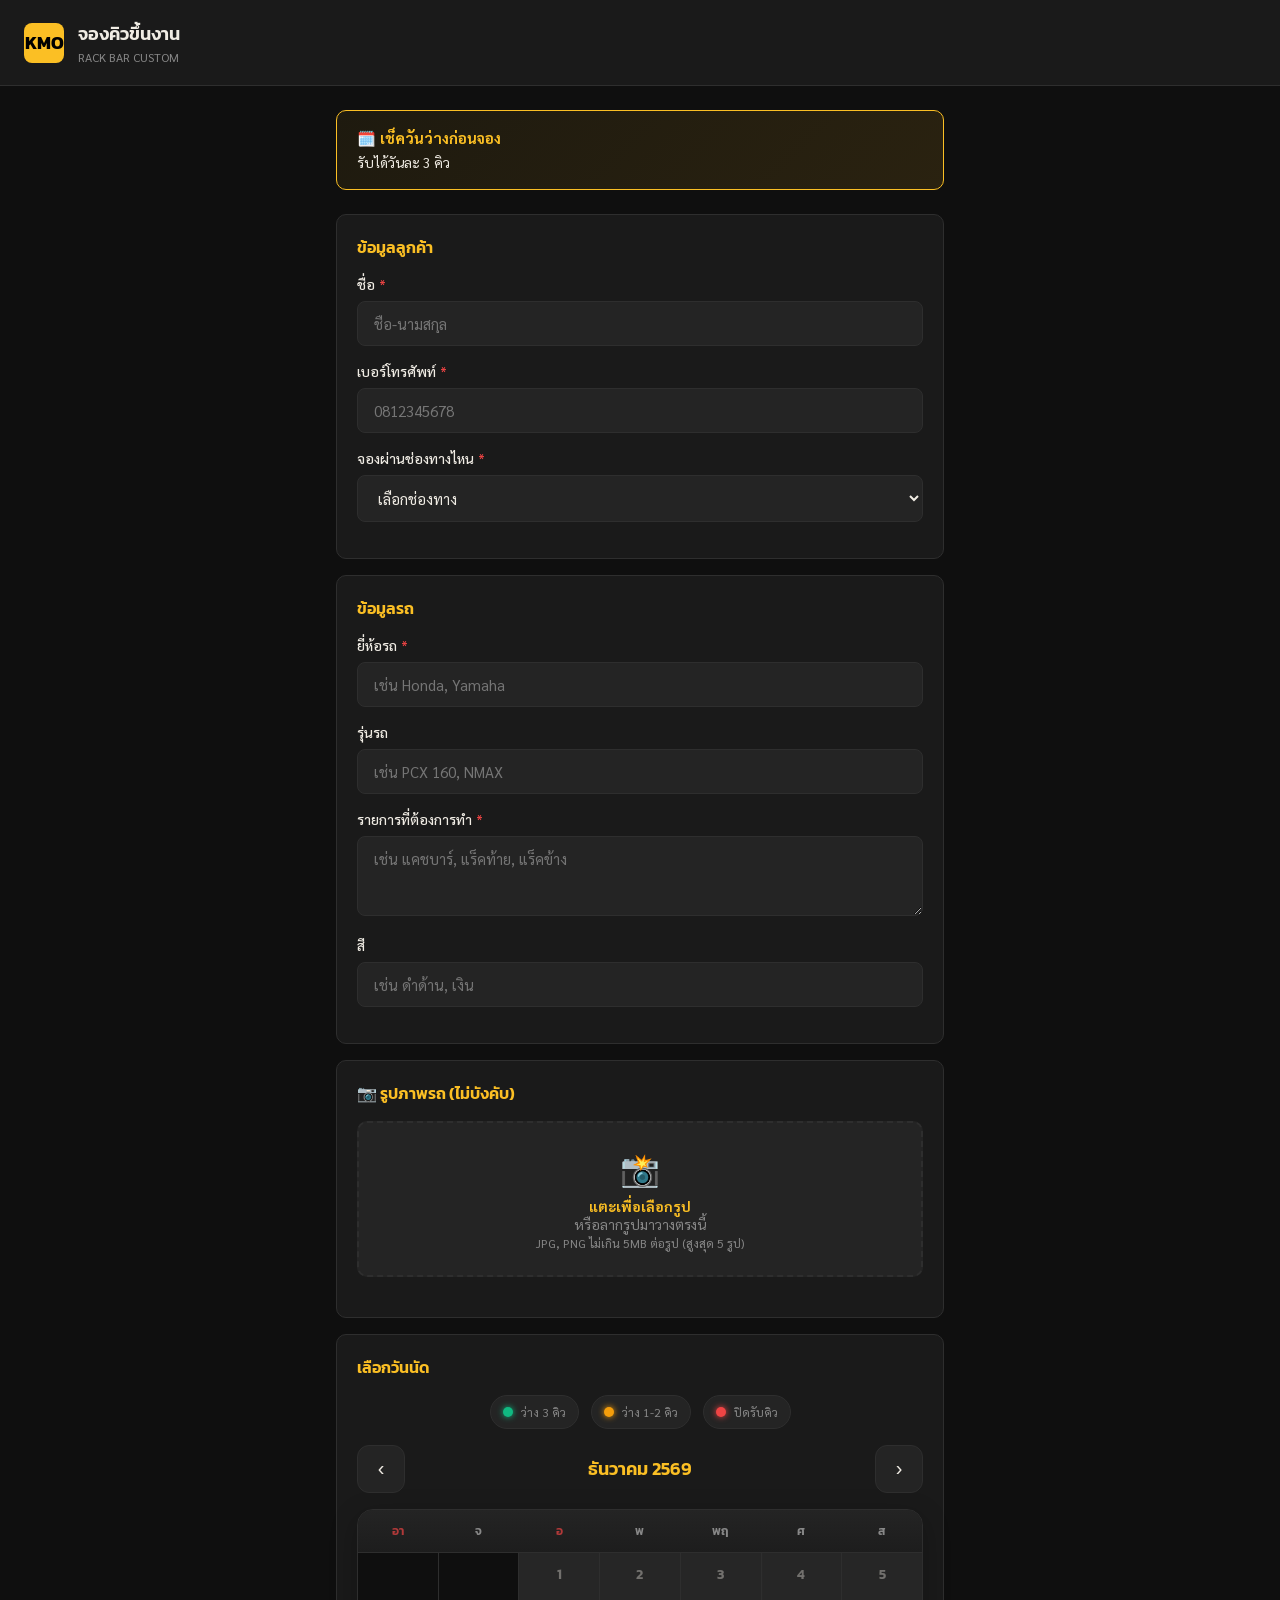
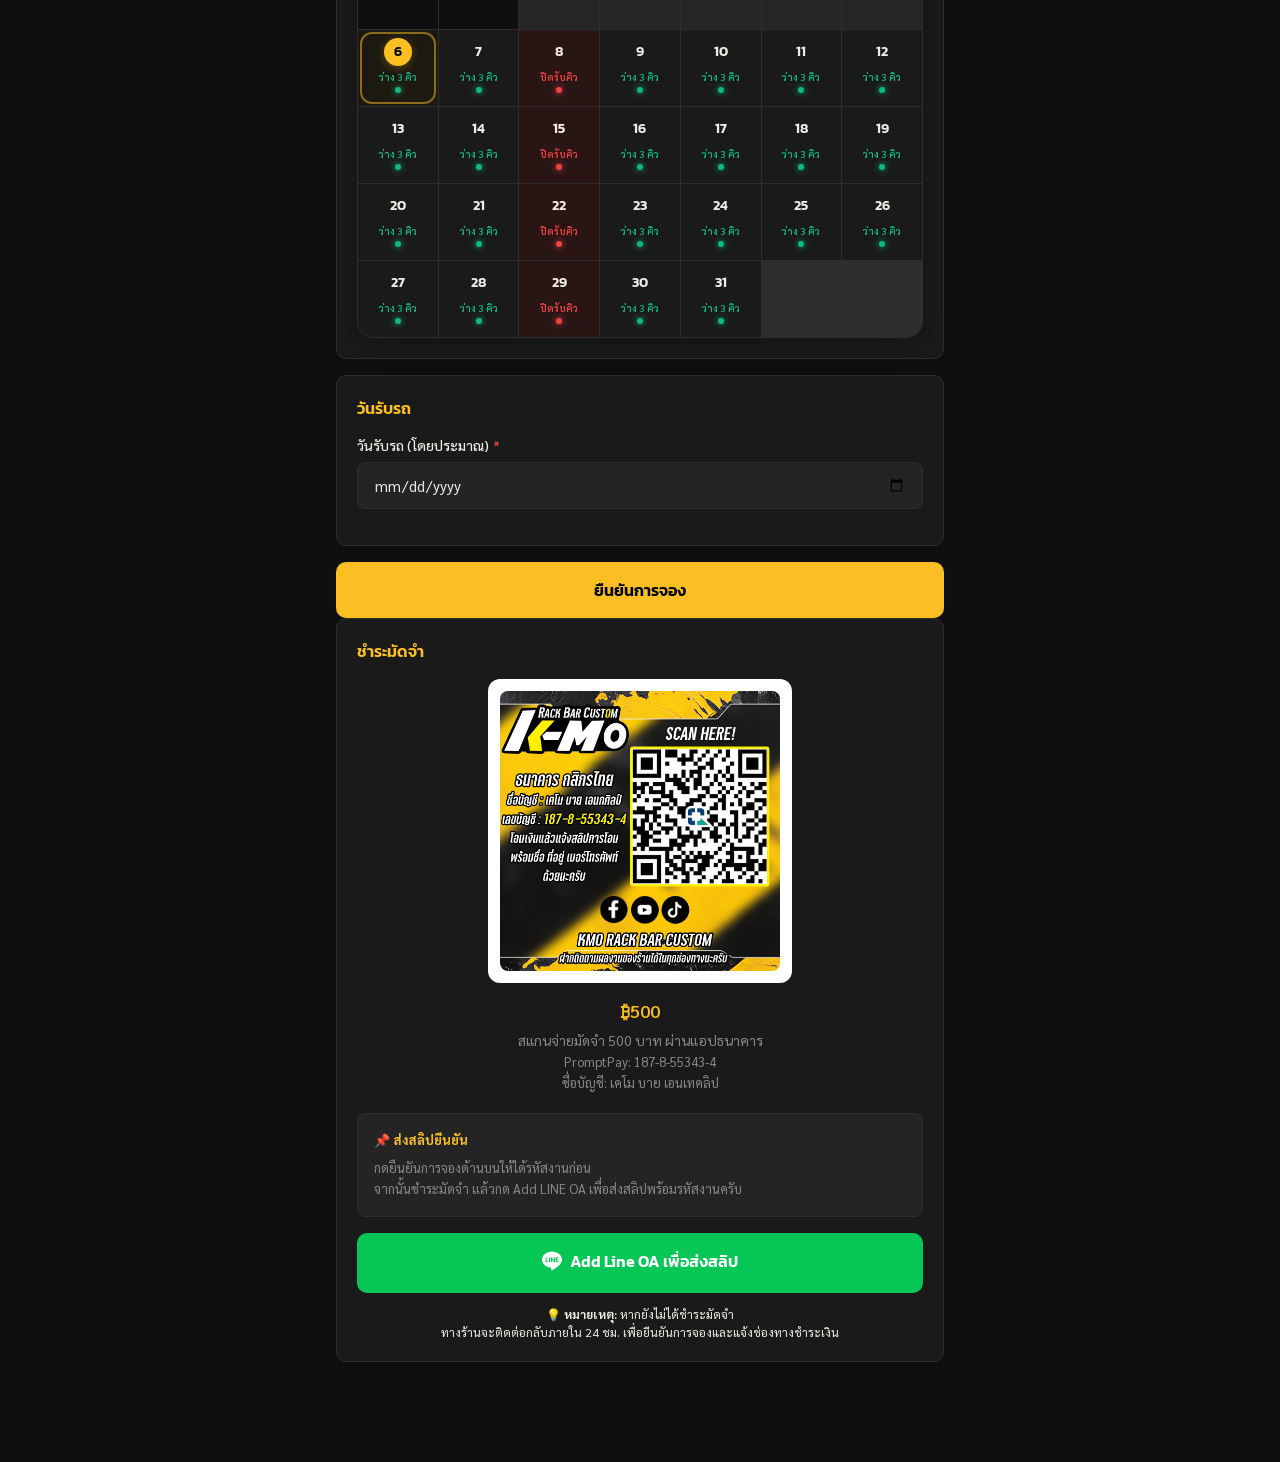
==== commit 2cc6ca10: "fix: update PromptPay QR Code path to point to assets/images/qr-deposit.jpg" ====
--- a/booking.html
+++ b/booking.html
@@ -691,7 +691,7 @@
         
         <div style="text-align: center; margin-bottom: 20px;">
           <div style="background: #fff; display: inline-block; padding: 12px; border-radius: 12px; margin-bottom: 12px;">
-            <img src="payment.jpg" 
+            <img src="assets/images/qr-deposit.jpg" 
                  alt="QR Code PromptPay" 
                  style="width: 280px; height: auto; display: block; border-radius: 8px;">
           </div>
